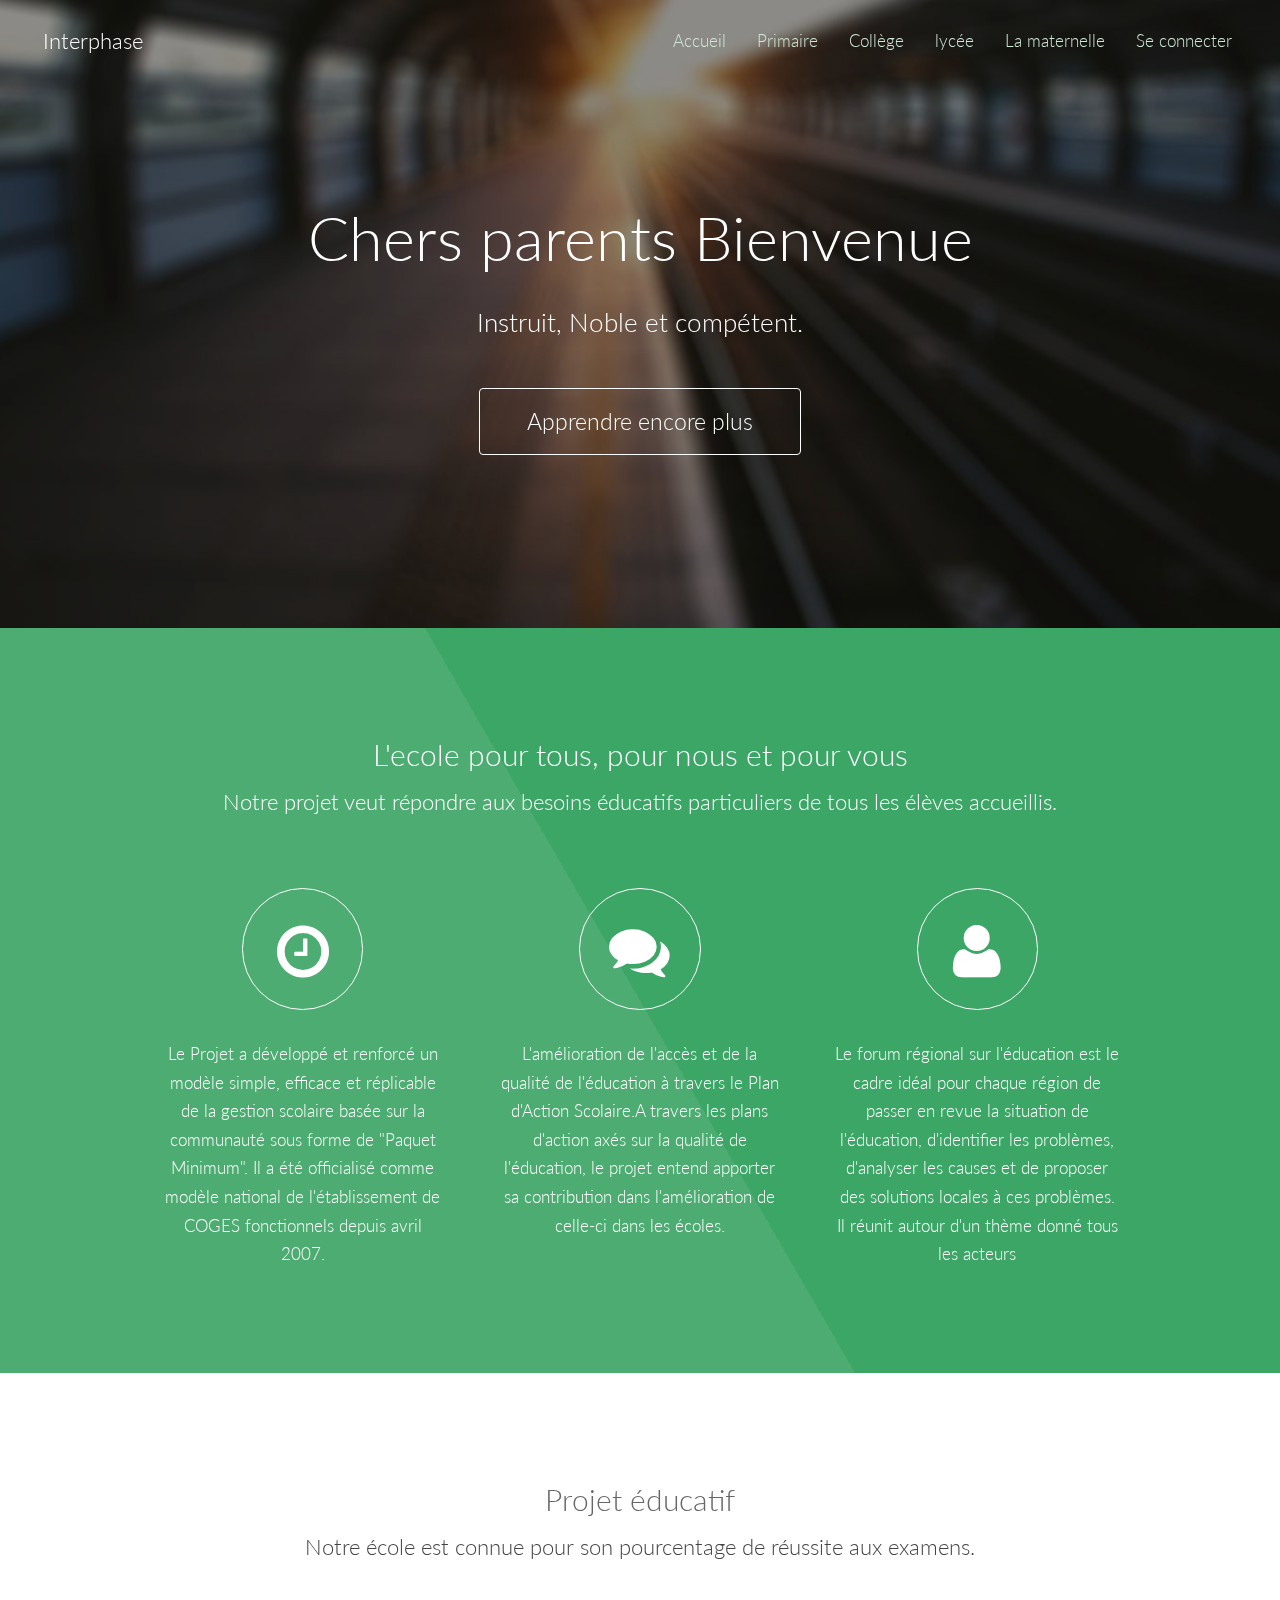
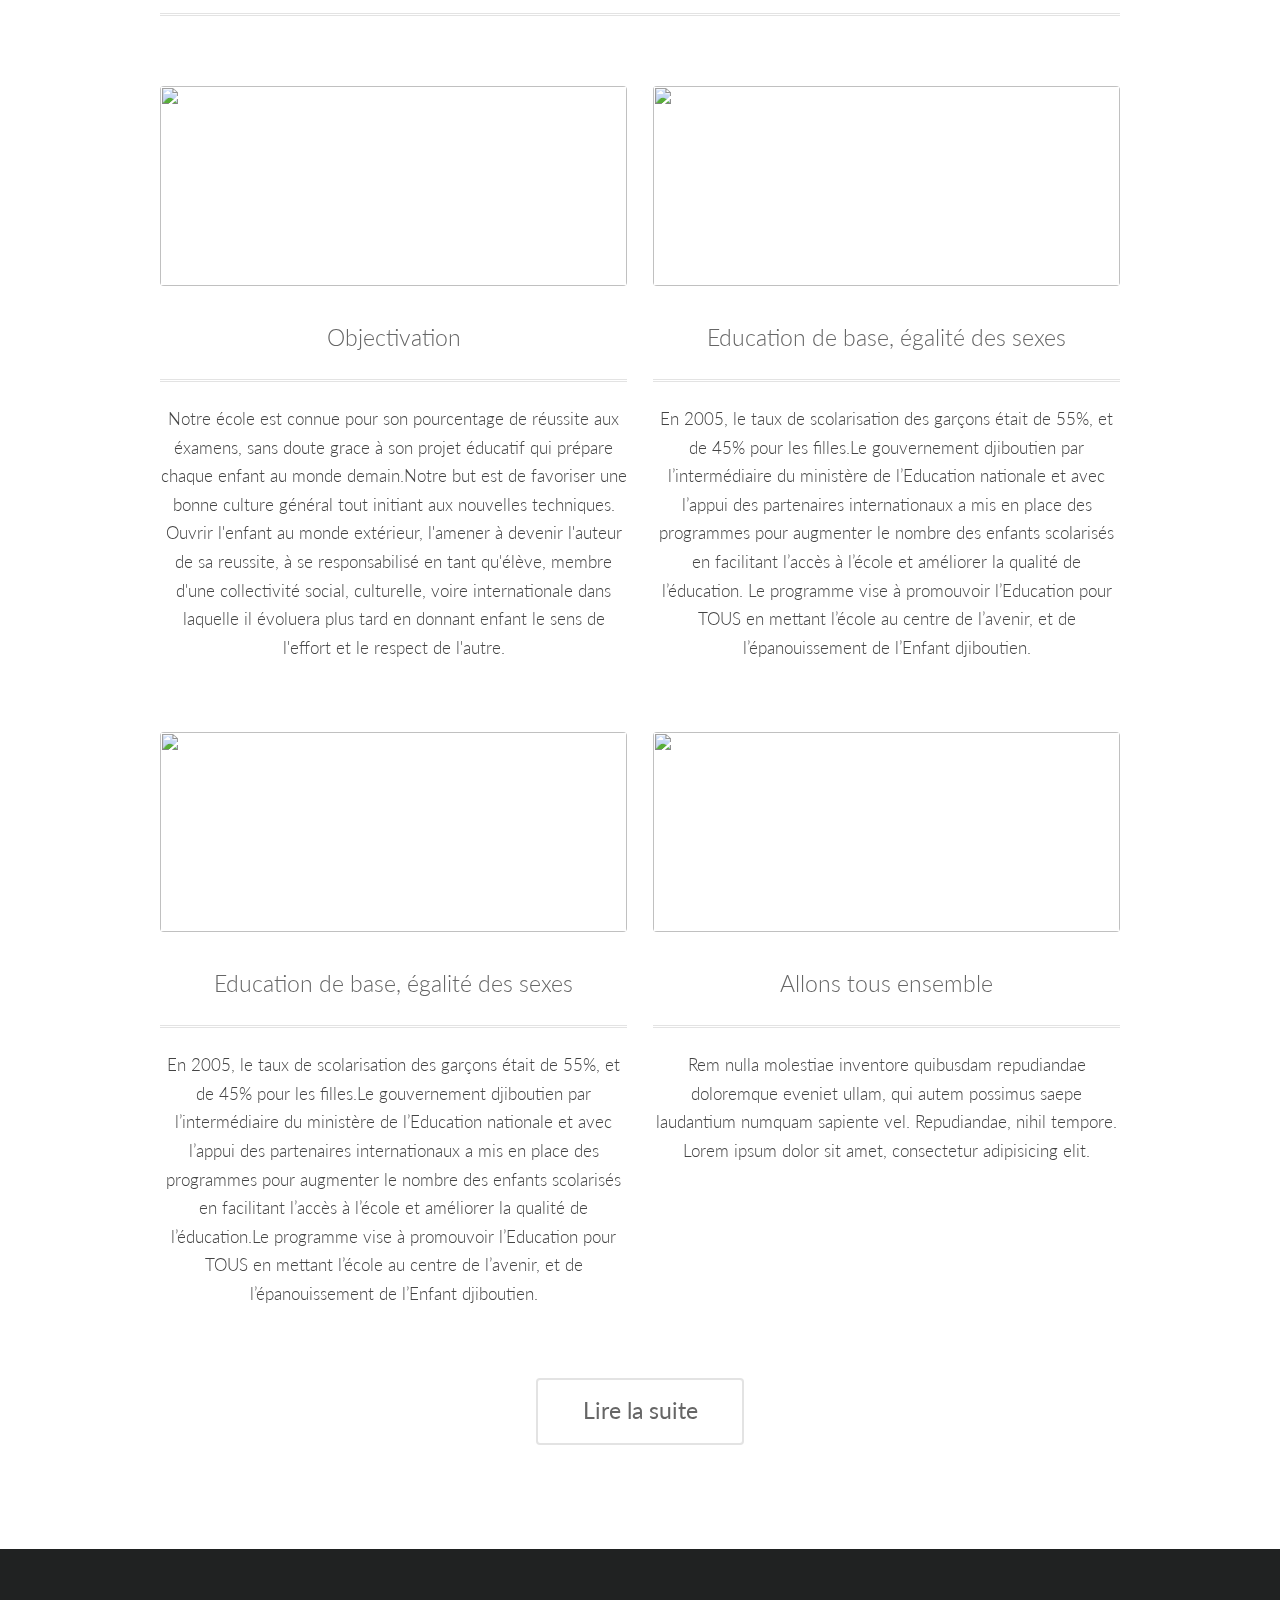
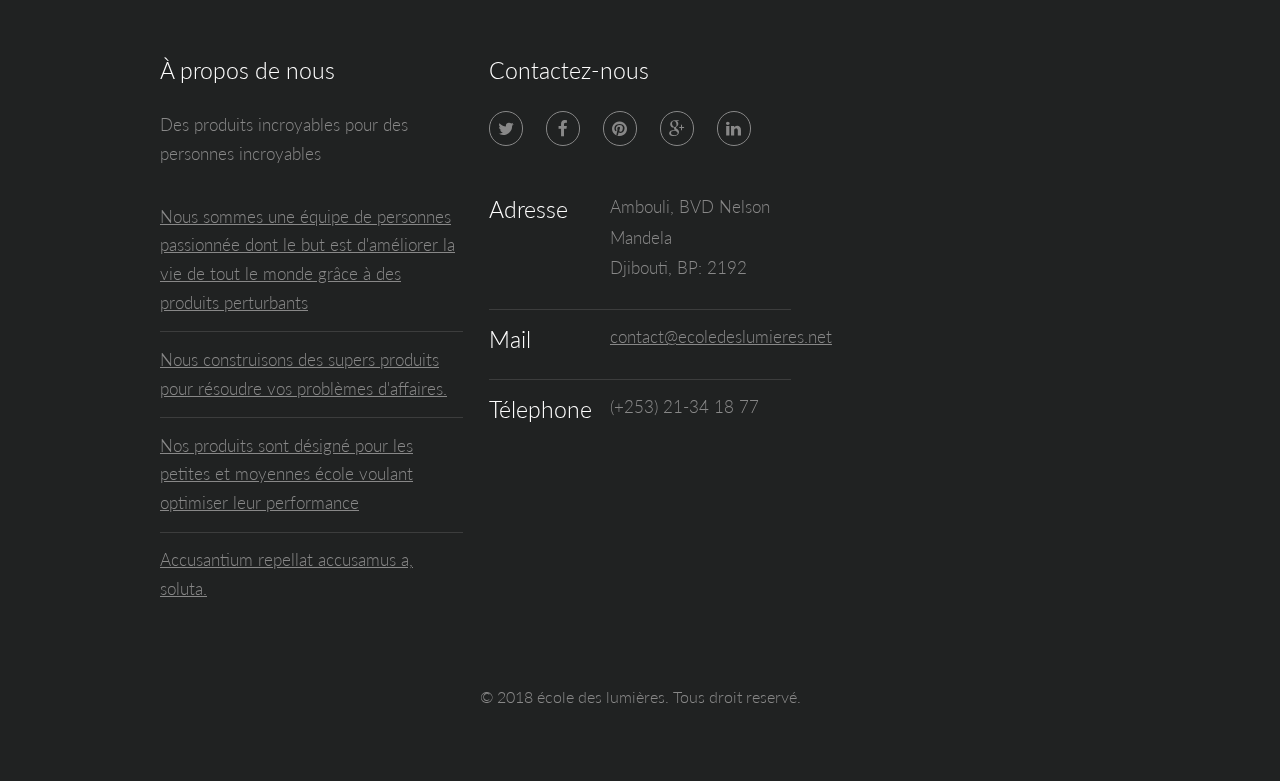
==== index.html @ 5992796f "initial commit" ====
<!DOCTYPE html>
<!--
	Interphase by TEMPLATED
	templated.co @templatedco
	Released for free under the Creative Commons Attribution 3.0 license (templated.co/license)
-->
<html lang="fr">
	<head>
		<meta charset="UTF-8">
		<title>Ecole pour Tous</title>
		<meta http-equiv="content-type" content="text/html; charset=utf-8" />
		<meta name="description" content="" />
		<meta name="keywords" content="" />
		<!--[if lte IE 8]><script src="css/ie/html5shiv.js"></script><![endif]-->
		<script src="js/jquery.min.js"></script>
		<script src="js/skel.min.js"></script>
		<script src="js/skel-layers.min.js"></script>
		<script src="js/init.js"></script>
		<noscript>
			<link rel="stylesheet" href="css/skel.css" />
			<link rel="stylesheet" href="css/style.css" />
			<link rel="stylesheet" href="css/style-xlarge.css" />
		</noscript>
		<!--[if lte IE 8]><link rel="stylesheet" href="css/ie/v8.css" /><![endif]-->
	</head>
	<body class="landing">
		<!-- Header <img src="" alt="" > -->
		<!-- Header -->
			<header id="header">
				<h1><a href="index.html"> Interphase</a></h1>
				<nav id="nav">
					<ul>
						<li><a href="index.html">Accueil</a></li>
						<li><a href="primaire.html">Primaire</a></li>
						<li><a href="college1.html">Collège</a></li>
						<li><a href="lycee.html">lycée</a></li>
						<li><a href="maternelle.html">La maternelle</a></li>
						<li><a href="https://www.ecoledeslumieres.net/web/login">Se connecter</a></li>
					</ul>
				</nav>
			</header>

		<!-- Banner -->
			<section id="banner">
				<h2>Chers parents Bienvenue </h2>
				<p>Instruit, Noble et compétent.</p>
				<ul class="actions">
					<li>
						<a href="#" class="button big">Apprendre encore plus</a>
					</li>
				</ul>
			</section>

		<!-- One -->
			<section id="one" class="wrapper style1 align-center">
				<div class="container">
					<header>
						<h2>L'ecole pour tous, pour nous et pour vous</h2>
						<p>Notre projet veut répondre aux besoins éducatifs particuliers de tous les élèves accueillis.</p>
					</header>
					<div class="row 200%">
						<section class="4u 12u$(small)">
							<i class="icon big rounded fa-clock-o"></i>
							<p>Le Projet a développé et renforcé un modèle simple, efficace et réplicable de la gestion scolaire basée sur la communauté sous forme de "Paquet Minimum". Il a été officialisé comme modèle national de l'établissement de COGES fonctionnels depuis avril 2007.</p>
						</section>
						<section class="4u 12u$(small)">
							<i class="icon big rounded fa-comments"></i>
							<p>L'amélioration de l'accès et de la qualité de l'éducation à travers le Plan d'Action Scolaire.A travers les plans d'action axés sur la qualité de l'éducation, le projet entend apporter sa contribution dans l'amélioration de celle-ci dans les écoles.</p>
						</section>
						<section class="4u$ 12u$(small)">
							<i class="icon big rounded fa-user"></i>
							<p>Le forum régional sur l'éducation est le cadre idéal pour chaque région de passer en revue la situation de l'éducation, d'identifier les problèmes, d'analyser les causes et de proposer des solutions locales à ces problèmes. Il réunit autour d'un thème donné tous les acteurs </p>
						</section>
					</div>
				</div>
			</section>

		<!-- Two -->
			<section id="two" class="wrapper style2 align-center">
				<div class="container">
					<header>
						<h2>Projet éducatif</h2>
						<p>Notre école est connue pour son pourcentage de réussite aux examens.</p>
					</header>
					<div class="row">
						<section class="feature 6u 12u$(small)">
							<img class="image fit" src="https://openclipart.org/download/280828/Three-Children-Holding-Up-Arms.svg/" alt="" width="576" height="200" />
							<h3 class="title">Objectivation</h3>
							<p>Notre école est connue pour son pourcentage de réussite aux éxamens, sans doute grace à son projet éducatif qui prépare chaque enfant au monde demain.Notre but est de favoriser une bonne culture général tout initiant aux nouvelles techniques. Ouvrir l'enfant au monde extérieur, l'amener à devenir l'auteur de sa reussite, à se responsabilisé en tant qu'élève, membre d'une collectivité social, culturelle, voire internationale dans laquelle il évoluera plus tard en donnant enfant le sens de l'effort et le respect de l'autre. </p>
						</section>
						<section class="feature 6u$ 12u$(small)">
							<img class="image fit" src="https://img.aws.la-croix.com/2017/07/11/1200862026/ecole-Djibouti_1_729_547.jpg" alt="" width="576" height="200" />
							<h3 class="title">Education de base, égalité des sexes</h3>
							<p>En 2005, le taux de scolarisation des garçons était de 55%, et de 45% pour les filles.Le gouvernement djiboutien par l’intermédiaire du ministère de l’Education nationale et avec l’appui des partenaires internationaux a mis en place des programmes pour augmenter le nombre des enfants scolarisés en facilitant l’accès à l’école et améliorer la qualité de l’éducation. Le programme vise à promouvoir l’Education pour TOUS en mettant l’école au centre de l’avenir, et de l’épanouissement de l’Enfant djiboutien.</p>
						</section>
						<section class="feature 6u 12u$(small)">
							<img class="image fit" src="https://human-village.org/IMG/jpg/34-uniformes.jpg" alt="" width="576" height="200"/>
							<h3 class="title">Education de base, égalité des sexes</h3>
							<p>En 2005, le taux de scolarisation des garçons était de 55%, et de 45% pour les filles.Le gouvernement djiboutien par l’intermédiaire du ministère de l’Education nationale et avec l’appui des partenaires internationaux a mis en place des programmes pour augmenter le nombre des enfants scolarisés en facilitant l’accès à l’école et améliorer la qualité de l’éducation.Le programme vise à promouvoir l’Education pour TOUS en mettant l’école au centre de l’avenir, et de l’épanouissement de l’Enfant djiboutien.</p>
						</section>
						<section class="feature 6u$ 12u$(small)">
							<img class="image fit" src="https://openclipart.org/download/192642/Children-holding-hands.svg" alt=""width="576" height="200" />
							<h3 class="title">Allons tous ensemble</h3>
							<p>Rem nulla molestiae inventore quibusdam repudiandae doloremque eveniet ullam, qui autem possimus saepe laudantium numquam sapiente vel. Repudiandae, nihil tempore. Lorem ipsum dolor sit amet, consectetur adipisicing elit.</p>
							
						</section>
					</div>
					<footer>
						<ul class="actions">
							<li>
								<a href="#" class="button alt big">Lire la suite</a>
							</li>
						</ul>
					</footer>
				</div>
			</section>

		<!-- Footer -->
			<footer id="footer">
				<div class="container">
					<div class="row">
						<section class="4u 6u(medium) 12u$(small)">
							<h3>À propos de nous</h3>
							<p>Des produits incroyables pour des personnes incroyables</p>
							<ul class="alt">
								<li><a href="#">Nous sommes une équipe de personnes passionnée dont le but est d'améliorer la vie de tout le monde grâce à des produits perturbants</a></li>
								<li><a href="#"> Nous construisons des supers produits pour résoudre vos problèmes d'affaires.</a></li>
								<li><a href="#">Nos produits sont désigné pour les petites et moyennes école voulant optimiser leur performance</a></li>
								<li><a href="#">Accusantium repellat accusamus a, soluta.</a></li>
							</ul>
						</section>
						
						<section class="4u$ 12u$(medium) 12u$(small)">
							<h3>Contactez-nous</h3>
							<ul class="icons">
								<li><a href="https://www.facebook.com/Ecole.Privee.des.Lumieres/?ref=br_rs" class="icon rounded fa-twitter"><span class="label">Twitter</span></a></li>
								<li><a href="https://www.facebook.com/Ecole.Privee.des.Lumieres/?ref=br_rs" class="icon rounded fa-facebook"><span class="label">Facebook</span></a></li>
								<li><a href="https://www.facebook.com/Ecole.Privee.des.Lumieres/?ref=br_rs" class="icon rounded fa-pinterest"><span class="label">Pinterest</span></a></li>
								<li><a href="https://www.facebook.com/Ecole.Privee.des.Lumieres/?ref=br_rs" class="icon rounded fa-google-plus"><span class="label">Google+</span></a></li>
								<li><a href="https://www.facebook.com/Ecole.Privee.des.Lumieres/?ref=br_rs" class="icon rounded fa-linkedin"><span class="label">LinkedIn</span></a></li>
							</ul>
							<ul class="tabular">
								<li>
									<h3>Adresse</h3>
									Ambouli, BVD Nelson Mandela <br>
									Djibouti, BP: 2192
								</li>
								<li>
									<h3>Mail</h3>
									<a href="#">contact@ecoledeslumieres.net</a>
								</li>
								<li>
									<h3>Télephone</h3>
									(+253) 21-34 18 77								</li>
							</ul>
						</section>
					</div>
					<ul class="copyright">
						<li>&copy; 2018 école des lumières. Tous droit reservé.</li>
					</ul>
				</div>
			</footer>

	</body>
</html>
---- css/skel.css ----
/* Resets (http://meyerweb.com/eric/tools/css/reset/ | v2.0 | 20110126 | License: none (public domain)) */

	html,body,div,span,applet,object,iframe,h1,h2,h3,h4,h5,h6,p,blockquote,pre,a,abbr,acronym,address,big,cite,code,del,dfn,em,img,ins,kbd,q,s,samp,small,strike,strong,sub,sup,tt,var,b,u,i,center,dl,dt,dd,ol,ul,li,fieldset,form,label,legend,table,caption,tbody,tfoot,thead,tr,th,td,article,aside,canvas,details,embed,figure,figcaption,footer,header,hgroup,menu,nav,output,ruby,section,summary,time,mark,audio,video{margin:0;padding:0;border:0;font-size:100%;font:inherit;vertical-align:baseline;}article,aside,details,figcaption,figure,footer,header,hgroup,menu,nav,section{display:block;}body{line-height:1;}ol,ul{list-style:none;}blockquote,q{quotes:none;}blockquote:before,blockquote:after,q:before,q:after{content:'';content:none;}table{border-collapse:collapse;border-spacing:0;}body{-webkit-text-size-adjust:none}

/* Box Model */

	*, *:before, *:after {
		-moz-box-sizing: border-box;
		-webkit-box-sizing: border-box;
		box-sizing: border-box;
	}

/* Container */

	body {
		/* min-width: (containers) */
		min-width: 1200px;
	}

	.container {
		margin-left: auto;
		margin-right: auto;

		/* width: (containers) */
		width: 1200px;
	}

	/* Modifiers */

		/* 125% */
			.container.\31 25\25 {
				width: 100%;

				/* max-width: (containers * 1.25) */
				max-width: 1500px;

				/* min-width: (containers) */
				min-width: 1200px;
			}

		/* 75% */
			.container.\37 5\25 {

				/* width: (containers * 0.75) */
				width: 900px;

			}

		/* 50% */
			.container.\35 0\25 {

				/* width: (containers * 0.50) */
				width: 600px;

			}

		/* 25% */
			.container.\32 5\25 {

				/* width: (containers * 0.25) */
				width: 300px;

			}

/* Grid */

	.row {
		border-bottom: solid 1px transparent;
	}

	.row > * {
		float: left;
	}

	.row:after, .row:before {
		content: '';
		display: block;
		clear: both;
		height: 0;
	}

	.row.uniform > * > :first-child {
		margin-top: 0;
	}

	.row.uniform > * > :last-child {
		margin-bottom: 0;
	}

	/* Gutters */

		/* Normal */

			.row > * {
				/* padding: (gutters.horizontal) 0 0 (gutters.vertical) */
				padding: 0 0 0 2em;
			}

			.row {
				/* margin: -(gutters.horizontal) 0 0 -(gutters.vertical) */
				margin: 0 0 0 -2em;
			}

			.row.uniform > * {
				/* padding: (gutters.vertical) 0 0 (gutters.vertical) */
				padding: 2em 0 0 2em;
			}

			.row.uniform {
				/* margin: -(gutters.vertical) 0 0 -(gutters.vertical) */
				margin: -2em 0 0 -2em;
			}

		/* 200% */

			.row.\32 00\25 > * {
				/* padding: (gutters.horizontal) 0 0 (gutters.vertical) */
				padding: 0 0 0 4em;
			}

			.row.\32 00\25 {
				/* margin: -(gutters.horizontal) 0 0 -(gutters.vertical) */
				margin: 0 0 0 -4em;
			}

			.row.uniform.\32 00\25 > * {
				/* padding: (gutters.vertical) 0 0 (gutters.vertical) */
				padding: 4em 0 0 4em;
			}

			.row.uniform.\32 00\25 {
				/* margin: -(gutters.vertical) 0 0 -(gutters.vertical) */
				margin: -4em 0 0 -4em;
			}

		/* 150% */

			.row.\31 50\25 > * {
				/* padding: (gutters.horizontal) 0 0 (gutters.vertical) */
				padding: 0 0 0 1.5em;
			}

			.row.\31 50\25 {
				/* margin: -(gutters.horizontal) 0 0 -(gutters.vertical) */
				margin: 0 0 0 -1.5em;
			}

			.row.uniform.\31 50\25 > * {
				/* padding: (gutters.vertical) 0 0 (gutters.vertical) */
				padding: 1.5em 0 0 1.5em;
			}

			.row.uniform.\31 50\25 {
				/* margin: -(gutters.vertical) 0 0 -(gutters.vertical) */
				margin: -1.5em 0 0 -1.5em;
			}

		/* 50% */

			.row.\35 0\25 > * {
				/* padding: (gutters.horizontal) 0 0 (gutters.vertical) */
				padding: 0 0 0 1em;
			}

			.row.\35 0\25 {
				/* margin: -(gutters.horizontal) 0 0 -(gutters.vertical) */
				margin: 0 0 0 -1em;
			}

			.row.uniform.\35 0\25 > * {
				/* padding: (gutters.vertical) 0 0 (gutters.vertical) */
				padding: 1em 0 0 1em;
			}

			.row.uniform.\35 0\25 {
				/* margin: -(gutters.vertical) 0 0 -(gutters.vertical) */
				margin: -1em 0 0 -1em;
			}

		/* 25% */

			.row.\32 5\25 > * {
				/* padding: (gutters.horizontal) 0 0 (gutters.vertical) */
				padding: 0 0 0 0.5em;
			}

			.row.\32 5\25 {
				/* margin: -(gutters.horizontal) 0 0 -(gutters.vertical) */
				margin: 0 0 0 -0.5em;
			}

			.row.uniform.\32 5\25 > * {
				/* padding: (gutters.vertical) 0 0 (gutters.vertical) */
				padding: 0.5em 0 0 0.5em;
			}

			.row.uniform.\32 5\25 {
				/* margin: -(gutters.vertical) 0 0 -(gutters.vertical) */
				margin: -0.5em 0 0 -0.5em;
			}

		/* 0% */

			.row.\30 \25 > * {
				/* padding: (gutters.horizontal) 0 0 (gutters.vertical) */
				padding: 0;
			}

			.row.\30 \25 {
				/* margin: -(gutters.horizontal) 0 0 -(gutters.vertical) */
				margin: 0;
			}

	/* Cells */

		.\31 2u, .\31 2u\24, .\31 2u\28 1\29, .\31 2u\24\28 1\29 { width: 100%; clear: none; }
		.\31 1u, .\31 1u\24, .\31 1u\28 1\29, .\31 1u\24\28 1\29 { width: 91.6666666667%; clear: none; }
		.\31 0u, .\31 0u\24, .\31 0u\28 1\29, .\31 0u\24\28 1\29 { width: 83.3333333333%; clear: none; }
		.\39 u, .\39 u\24, .\39 u\28 1\29, .\39 u\24\28 1\29 { width: 75%; clear: none; }
		.\38 u, .\38 u\24, .\38 u\28 1\29, .\38 u\24\28 1\29 { width: 66.6666666667%; clear: none; }
		.\37 u, .\37 u\24, .\37 u\28 1\29, .\37 u\24\28 1\29 { width: 58.3333333333%; clear: none; }
		.\36 u, .\36 u\24, .\36 u\28 1\29, .\36 u\24\28 1\29 { width: 50%; clear: none; }
		.\35 u, .\35 u\24, .\35 u\28 1\29, .\35 u\24\28 1\29 { width: 41.6666666667%; clear: none; }
		.\34 u, .\34 u\24, .\34 u\28 1\29, .\34 u\24\28 1\29 { width: 33.3333333333%; clear: none; }
		.\33 u, .\33 u\24, .\33 u\28 1\29, .\33 u\24\28 1\29 { width: 25%; clear: none; }
		.\32 u, .\32 u\24, .\32 u\28 1\29, .\32 u\24\28 1\29 { width: 16.6666666667%; clear: none; }
		.\31 u, .\31 u\24, .\31 u\28 1\29, .\31 u\24\28 1\29 { width: 8.3333333333%; clear: none; }

		.\31 2u\24 + *, .\31 2u\24\28 1\29 + *,
		.\31 1u\24 + *, .\31 1u\24\28 1\29 + *,
		.\31 0u\24 + *, .\31 0u\24\28 1\29 + *,
		.\39 u\24 + *, .\39 u\24\28 1\29 + *,
		.\38 u\24 + *, .\38 u\24\28 1\29 + *,
		.\37 u\24 + *, .\37 u\24\28 1\29 + *,
		.\36 u\24 + *, .\36 u\24\28 1\29 + *,
		.\35 u\24 + *, .\35 u\24\28 1\29 + *,
		.\34 u\24 + *, .\34 u\24\28 1\29 + *,
		.\33 u\24 + *, .\33 u\24\28 1\29 + *,
		.\32 u\24 + *, .\32 u\24\28 1\29 + *,
		.\31 u\24  + *,  .\31 u\24\28 1\29 + * {
			clear: left;
		}

		.\-11u { margin-left: 91.6666666667% }
		.\-10u { margin-left: 83.3333333333% }
		.\-9u { margin-left: 75% }
		.\-8u { margin-left: 66.6666666667% }
		.\-7u { margin-left: 58.3333333333% }
		.\-6u { margin-left: 50% }
		.\-5u { margin-left: 41.6666666667% }
		.\-4u { margin-left: 33.3333333333% }
		.\-3u { margin-left: 25% }
		.\-2u { margin-left: 16.6666666667% }
		.\-1u { margin-left: 8.3333333333% }
---- css/style.css ----
@charset "UTF-8";
@import url(font-awesome.min.css);
@import url("http://fonts.googleapis.com/css?family=Lato:300,400");

/*
	Interphase by TEMPLATED
	templated.co @templatedco
	Released for free under the Creative Commons Attribution 3.0 license (templated.co/license)
*/

/* Basic */

	body {
		background: #fff;
	}

	body, input, select, textarea {
		color: #444;
		font-family: "Lato", Helvetica, sans-serif;
		font-size: 15pt;
		font-weight: 300;
		line-height: 1.65em;
	}

	a {
		color: #4dac71;
		text-decoration: underline;
	}

		a:hover {
			text-decoration: none;
		}

	strong, b {
		color: #666;
		font-weight: 400;
	}

	em, i {
		font-style: italic;
	}

	p {
		margin: 0 0 2em 0;
	}

	h1, h2, h3, h4, h5, h6 {
		color: #666;
		font-weight: 300;
		line-height: 1em;
		margin: 0 0 1em 0;
	}

		h1 a, h2 a, h3 a, h4 a, h5 a, h6 a {
			color: inherit;
			text-decoration: none;
		}

	h2 {
		font-size: 1.75em;
		line-height: 1.5em;
	}

	h3 {
		font-size: 1.35em;
		line-height: 1.5em;
	}

	h4 {
		font-size: 1.1em;
		line-height: 1.5em;
	}

	h5 {
		font-size: 0.9em;
		line-height: 1.5em;
	}

	h6 {
		font-size: 0.7em;
		line-height: 1.5em;
	}

	sub {
		font-size: 0.8em;
		position: relative;
		top: 0.5em;
	}

	sup {
		font-size: 0.8em;
		position: relative;
		top: -0.5em;
	}

	hr {
		border: 0;
		border-bottom: medium 1px rgba(144, 144, 144, 0.25);
		margin: 2em 0;
	}

		hr.major {
			margin: 3em 0;
		}

	blockquote {
		border-left: solid 4px rgba(144, 144, 144, 0.25);
		font-style: italic;
		margin: 0 0 2em 0;
		padding: 0.5em 0 0.5em 2em;
	}

	code {
		background: rgba(144, 144, 144, 0.075);
		border-radius: 4px;
		border: solid 1px rgba(144, 144, 144, 0.25);
		font-family: "Courier New", monospace;
		font-size: 0.9em;
		margin: 0 0.25em;
		padding: 0.25em 0.65em;
	}

	pre {
		-webkit-overflow-scrolling: touch;
		font-family: "Courier New", monospace;
		font-size: 0.9em;
		margin: 0 0 2em 0;
	}

		pre code {
			display: block;
			line-height: 1.75em;
			padding: 1em 1.5em;
			overflow-x: auto;
		}

	.align-left {
		text-align: left;
	}

	.align-center {
		text-align: center;
	}

	.align-right {
		text-align: right;
	}

/* Section/Article */

	section.special, article.special {
		text-align: center;
	}

	header p {
		position: relative;
		margin: 0 0 1.5em 0;
	}

	header h2 + p {
		font-size: 1.25em;
		margin-top: -1em;
		line-height: 1.5em;
	}

	header h3 + p {
		font-size: 1.1em;
		margin-top: -0.8em;
		line-height: 1.5em;
	}

	header h4 + p,
	header h5 + p,
	header h6 + p {
		font-size: 0.9em;
		margin-top: -0.6em;
		line-height: 1.5em;
	}

	header.major {
		text-align: center;
		margin-bottom: 3em;
	}

		header.major h2 {
			font-size: 3em;
		}

		header.major p {
			border-top: medium double rgba(144, 144, 144, 0.25);
			display: inline-block;
			padding: 2em 2em 0 2em;
		}

/* Form */

	form {
		margin: 0 0 2em 0;
	}

	label {
		color: #666;
		display: block;
		font-size: 0.9em;
		font-weight: 400;
		margin: 0 0 1em 0;
	}

	input[type="text"],
	input[type="password"],
	input[type="email"],
	select,
	textarea {
		-moz-appearance: none;
		-webkit-appearance: none;
		-o-appearance: none;
		-ms-appearance: none;
		appearance: none;
		background: rgba(144, 144, 144, 0.075);
		border-radius: 4px;
		border: none;
		border: solid 1px rgba(144, 144, 144, 0.25);
		color: inherit;
		display: block;
		outline: 0;
		padding: 0 1em;
		text-decoration: none;
		width: 100%;
	}

		input[type="text"]:invalid,
		input[type="password"]:invalid,
		input[type="email"]:invalid,
		select:invalid,
		textarea:invalid {
			box-shadow: none;
		}

		input[type="text"]:focus,
		input[type="password"]:focus,
		input[type="email"]:focus,
		select:focus,
		textarea:focus {
			border-color: #4dac71;
			box-shadow: 0 0 0 1px #4dac71;
		}

	.select-wrapper {
		text-decoration: none;
		display: block;
		position: relative;
	}

		.select-wrapper:before {
			content: "";
			-moz-osx-font-smoothing: grayscale;
			-webkit-font-smoothing: antialiased;
			font-family: FontAwesome;
			font-style: normal;
			font-weight: normal;
			text-transform: none !important;
		}

		.select-wrapper:before {
			color: rgba(144, 144, 144, 0.25);
			display: block;
			height: 2.75em;
			line-height: 2.75em;
			pointer-events: none;
			position: absolute;
			right: 0;
			text-align: center;
			top: 0;
			width: 2.75em;
		}

		.select-wrapper select::-ms-expand {
			display: none;
		}

	input[type="text"],
	input[type="password"],
	input[type="email"],
	select {
		height: 2.75em;
	}

	textarea {
		padding: 0.75em 1em;
	}

	input[type="checkbox"],
	input[type="radio"] {
		-moz-appearance: none;
		-webkit-appearance: none;
		-o-appearance: none;
		-ms-appearance: none;
		appearance: none;
		display: block;
		float: left;
		margin-right: -2em;
		opacity: 0;
		width: 1em;
		z-index: -1;
	}

		input[type="checkbox"] + label,
		input[type="radio"] + label {
			text-decoration: none;
			color: #444;
			cursor: pointer;
			display: inline-block;
			font-size: 1em;
			font-weight: 300;
			padding-left: 2.4em;
			padding-right: 0.75em;
			position: relative;
		}

			input[type="checkbox"] + label:before,
			input[type="radio"] + label:before {
				-moz-osx-font-smoothing: grayscale;
				-webkit-font-smoothing: antialiased;
				font-family: FontAwesome;
				font-style: normal;
				font-weight: normal;
				text-transform: none !important;
			}

			input[type="checkbox"] + label:before,
			input[type="radio"] + label:before {
				background: rgba(144, 144, 144, 0.075);
				border-radius: 4px;
				border: solid 1px rgba(144, 144, 144, 0.25);
				content: '';
				display: inline-block;
				height: 1.65em;
				left: 0;
				line-height: 1.58125em;
				position: absolute;
				text-align: center;
				top: 0;
				width: 1.65em;
			}

		input[type="checkbox"]:checked + label:before,
		input[type="radio"]:checked + label:before {
			background: #3ba666;
			border-color: #3ba666;
			color: #ffffff;
			content: '\f00c';
		}

		input[type="checkbox"]:focus + label:before,
		input[type="radio"]:focus + label:before {
			border-color: #4dac71;
			box-shadow: 0 0 0 1px #4dac71;
		}

	input[type="checkbox"] + label:before {
		border-radius: 4px;
	}

	input[type="radio"] + label:before {
		border-radius: 100%;
	}

	::-webkit-input-placeholder {
		color: #888 !important;
		opacity: 1.0;
	}

	:-moz-placeholder {
		color: #888 !important;
		opacity: 1.0;
	}

	::-moz-placeholder {
		color: #888 !important;
		opacity: 1.0;
	}

	:-ms-input-placeholder {
		color: #888 !important;
		opacity: 1.0;
	}

	.formerize-placeholder {
		color: #888 !important;
		opacity: 1.0;
	}

/* Box */

	.box {
		border-radius: 4px;
		border: solid 1px rgba(144, 144, 144, 0.25);
		margin-bottom: 2em;
		padding: 1.5em;
	}

		.box > :last-child,
		.box > :last-child > :last-child,
		.box > :last-child > :last-child > :last-child {
			margin-bottom: 0;
		}

		.box.alt {
			border: 0;
			border-radius: 0;
			padding: 0;
		}

/* Icon */

	.icon {
		text-decoration: none;
		border-bottom: none;
		position: relative;
	}

		.icon:before {
			-moz-osx-font-smoothing: grayscale;
			-webkit-font-smoothing: antialiased;
			font-family: FontAwesome;
			font-style: normal;
			font-weight: normal;
			text-transform: none !important;
		}

		.icon > .label {
			display: none;
		}

		.icon.rounded {
			border-radius: 100%;
			border: 1px solid #4dac71;
			display: inline-block;
			height: 2em;
			line-height: 2em;
			text-align: center;
			width: 2em;
		}

			.icon.rounded.big {
				font-size: 3.5em;
			}

/* Image */

	.image {
		border-radius: 4px;
		border: 0;
		display: inline-block;
		position: relative;
	}

		.image img {
			border-radius: 4px;
			display: block;
		}

		.image.left {
			float: left;
			padding: 0 1.5em 1em 0;
			top: 0.25em;
		}

		.image.right {
			float: right;
			padding: 0 0 1em 1.5em;
			top: 0.25em;
		}

		.image.left, .image.right {
			max-width: 40%;
		}

			.image.left img, .image.right img {
				width: 100%;
			}

		.image.fit {
			display: block;
			margin: 0 0 2em 0;
			width: 100%;
		}

			.image.fit img {
				width: 100%;
			}

/* List */

	ol {
		list-style: decimal;
		margin: 0 0 2em 0;
		padding-left: 1.25em;
	}

		ol li {
			padding-left: 0.25em;
		}

	ul {
		list-style: disc;
		margin: 0 0 2em 0;
		padding-left: 1em;
	}

		ul li {
			padding-left: 0.5em;
		}

		ul.alt {
			list-style: none;
			padding-left: 0;
		}

			ul.alt li {
				border-top: solid 1px rgba(144, 144, 144, 0.25);
				padding: 0.8em 0;
			}

				ul.alt li:first-child {
					border-top: 0;
					padding-top: 0;
				}

		ul.icons {
			cursor: default;
			list-style: none;
			padding-left: 0;
		}

			ul.icons li {
				display: inline-block;
				padding: 0 1em 0 0;
			}

				ul.icons li:last-child {
					padding-right: 0;
				}

		ul.actions {
			cursor: default;
			list-style: none;
			padding-left: 0;
		}

			ul.actions li {
				display: inline-block;
				padding: 0 1em 0 0;
				vertical-align: middle;
			}

				ul.actions li:last-child {
					padding-right: 0;
				}

			ul.actions.small li {
				padding: 0 0.5em 0 0;
			}

			ul.actions.vertical li {
				display: block;
				padding: 1em 0 0 0;
			}

				ul.actions.vertical li:first-child {
					padding-top: 0;
				}

				ul.actions.vertical li > * {
					margin-bottom: 0;
				}

			ul.actions.vertical.small li {
				padding: 0.5em 0 0 0;
			}

				ul.actions.vertical.small li:first-child {
					padding-top: 0;
				}

			ul.actions.fit {
				display: table;
				margin-left: -1em;
				padding: 0;
				table-layout: fixed;
				width: calc(100% + 1em);
			}

				ul.actions.fit li {
					display: table-cell;
					padding: 0 0 0 1em;
				}

					ul.actions.fit li > * {
						margin-bottom: 0;
					}

				ul.actions.fit.small {
					margin-left: -0.5em;
					width: calc(100% + 0.5em);
				}

					ul.actions.fit.small li {
						padding: 0 0 0 0.5em;
					}

		ul.tabular {
			list-style: outside none none;
			padding: 0px;
		}

			ul.tabular li {
				border-top: solid 1px rgba(144, 144, 144, 0.25);
				line-height: 1.75em;
				margin: 1.5em 0px 0px;
				padding-left: 7em;
				padding-top: 12px;
				position: relative;
			}

				ul.tabular li:first-child {
					border-top: 0;
					margin-top: 0;
				}

				ul.tabular li h3 {
					left: 0px;
					position: absolute;
					text-align: center;
					top: 12px;
					vertical-align: top;
					width: 1em;
				}

	dl {
		margin: 0 0 2em 0;
	}

/* Table */

	.table-wrapper {
		-webkit-overflow-scrolling: touch;
		overflow-x: auto;
	}

	table {
		margin: 0 0 2em 0;
		width: 100%;
	}

		table tbody tr {
			border: solid 1px rgba(144, 144, 144, 0.25);
			border-left: 0;
			border-right: 0;
		}

			table tbody tr:nth-child(2n + 1) {
				background-color: rgba(144, 144, 144, 0.075);
			}

		table td {
			padding: 0.75em 0.75em;
		}

		table th {
			color: #666;
			font-size: 0.9em;
			font-weight: 400;
			padding: 0 0.75em 0.75em 0.75em;
			text-align: left;
		}

		table thead {
			border-bottom: solid 2px rgba(144, 144, 144, 0.25);
		}

		table tfoot {
			border-top: solid 2px rgba(144, 144, 144, 0.25);
		}

		table.alt {
			border-collapse: separate;
		}

			table.alt tbody tr td {
				border: solid 1px rgba(144, 144, 144, 0.25);
				border-left-width: 0;
				border-top-width: 0;
			}

				table.alt tbody tr td:first-child {
					border-left-width: 1px;
				}

			table.alt tbody tr:first-child td {
				border-top-width: 1px;
			}

			table.alt thead {
				border-bottom: 0;
			}

			table.alt tfoot {
				border-top: 0;
			}

/* Button */

	input[type="submit"],
	input[type="reset"],
	input[type="button"],
	.button {
		-moz-appearance: none;
		-webkit-appearance: none;
		-o-appearance: none;
		-ms-appearance: none;
		appearance: none;
		-moz-transition: background-color 0.2s ease-in-out, color 0.2s ease-in-out;
		-webkit-transition: background-color 0.2s ease-in-out, color 0.2s ease-in-out;
		-o-transition: background-color 0.2s ease-in-out, color 0.2s ease-in-out;
		-ms-transition: background-color 0.2s ease-in-out, color 0.2s ease-in-out;
		transition: background-color 0.2s ease-in-out, color 0.2s ease-in-out;
		background-color: #3ba666;
		border-radius: 4px;
		border: 0;
		color: #ffffff !important;
		cursor: pointer;
		display: inline-block;
		font-weight: 400;
		height: 2.85em;
		line-height: 2.8em;
		padding: 0 2em;
		text-align: center;
		text-decoration: none;
		white-space: nowrap;
	}

		input[type="submit"]:hover,
		input[type="reset"]:hover,
		input[type="button"]:hover,
		.button:hover {
			background-color: #42b972;
		}

		input[type="submit"]:active,
		input[type="reset"]:active,
		input[type="button"]:active,
		.button:active {
			background-color: #34935a;
		}

		input[type="submit"].icon,
		input[type="reset"].icon,
		input[type="button"].icon,
		.button.icon {
			padding-left: 1.35em;
		}

			input[type="submit"].icon:before,
			input[type="reset"].icon:before,
			input[type="button"].icon:before,
			.button.icon:before {
				margin-right: 0.5em;
			}

		input[type="submit"].fit,
		input[type="reset"].fit,
		input[type="button"].fit,
		.button.fit {
			display: block;
			margin: 0 0 1em 0;
			width: 100%;
		}

		input[type="submit"].small,
		input[type="reset"].small,
		input[type="button"].small,
		.button.small {
			font-size: 0.8em;
		}

		input[type="submit"].big,
		input[type="reset"].big,
		input[type="button"].big,
		.button.big {
			font-size: 1.35em;
		}

		input[type="submit"].alt,
		input[type="reset"].alt,
		input[type="button"].alt,
		.button.alt {
			background-color: transparent;
			box-shadow: inset 0 0 0 2px rgba(144, 144, 144, 0.25);
			color: #666 !important;
		}

			input[type="submit"].alt:hover,
			input[type="reset"].alt:hover,
			input[type="button"].alt:hover,
			.button.alt:hover {
				background-color: rgba(144, 144, 144, 0.075);
			}

			input[type="submit"].alt:active,
			input[type="reset"].alt:active,
			input[type="button"].alt:active,
			.button.alt:active {
				background-color: rgba(144, 144, 144, 0.2);
			}

			input[type="submit"].alt.icon:before,
			input[type="reset"].alt.icon:before,
			input[type="button"].alt.icon:before,
			.button.alt.icon:before {
				color: #888;
			}

		input[type="submit"].special,
		input[type="reset"].special,
		input[type="button"].special,
		.button.special {
			background-color: #4dac71;
			color: #ffffff !important;
		}

			input[type="submit"].special:hover,
			input[type="reset"].special:hover,
			input[type="button"].special:hover,
			.button.special:hover {
				background-color: #5cb67e;
			}

			input[type="submit"].special:active,
			input[type="reset"].special:active,
			input[type="button"].special:active,
			.button.special:active {
				background-color: #459a65;
			}

		input[type="submit"].disabled, input[type="submit"]:disabled,
		input[type="reset"].disabled,
		input[type="reset"]:disabled,
		input[type="button"].disabled,
		input[type="button"]:disabled,
		.button.disabled,
		.button:disabled {
			background-color: #444 !important;
			box-shadow: inset 0 -0.15em 0 0 rgba(0, 0, 0, 0.15);
			color: #fff !important;
			cursor: default;
			opacity: 0.25;
		}

/* Header */

	body.landing #header {
		background-color: transparent;
		left: 0;
		position: absolute;
		top: 0;
	}

	#header {
		background-color: #202222;
		color: #ffffff;
		cursor: default;
		height: 4.75em;
		line-height: 4.75em;
		width: 100%;
		z-index: 10000;
	}

		#header h1 {
			color: #ffffff;
			height: inherit;
			left: 2.5em;
			line-height: inherit;
			margin: 0;
			padding: 0;
			position: absolute;
			top: 0;
		}

			#header h1 a {
				font-size: 1.25em;
			}

		#header nav {
			height: inherit;
			line-height: inherit;
			position: absolute;
			right: 2.75em;
			top: 0;
			vertical-align: middle;
		}

			#header nav > ul {
				list-style: none;
				margin: 0;
				padding-left: 0;
			}

				#header nav > ul > li {
					border-radius: 4px;
					display: inline-block;
					margin-left: 1.5em;
					padding-left: 0;
				}

					#header nav > ul > li a {
						-moz-transition: color 0.2s ease-in-out;
						-webkit-transition: color 0.2s ease-in-out;
						-o-transition: color 0.2s ease-in-out;
						-ms-transition: color 0.2s ease-in-out;
						transition: color 0.2s ease-in-out;
						color: #cee8d8;
						display: inline-block;
						text-decoration: none;
					}

						#header nav > ul > li a:hover {
							color: #ffffff;
						}

					#header nav > ul > li:first-child {
						margin-left: 0;
					}

					#header nav > ul > li .button {
						height: 2.25em;
						line-height: 2.25em;
						margin-bottom: 0;
						padding: 0 1em;
						position: relative;
						top: -0.075em;
						vertical-align: middle;
					}

		#header .container {
			position: relative;
		}

			#header .container h1 {
				left: 0;
			}

			#header .container nav {
				right: 0;
			}

/* Banner */

	#banner {
		background: url("images/overlay.png"), url("../images/banner.jpg");
		background-position: center;
		background-repeat: no-repeat;
		background-size: cover;
		color: #ffffff;
		padding: 16em 0em 14em;
		text-align: center;
	}

		#banner h2 {
			color: #ffffff;
			font-size: 3em;
			line-height: 1em;
			margin: 0 0 0.5em 0;
			padding: 0;
		}

		#banner p {
			font-size: 1.5em;
			margin: 1.5em 0 0 0;
		}

		#banner .actions {
			margin: 3em 0 0 0;
		}

		#banner .button {
			background-color: transparent;
			border: 1px solid #ffffff;
			font-weight: 300;
		}

			#banner .button:hover {
				background-color: rgba(255, 255, 255, 0.2);
			}

/* Wrapper */

	.wrapper {
		padding: 6em 0em 4em;
	}

		.wrapper.style1 {
			background-color: #3ba666;
			-moz-background-image: linear-gradient(60deg, #4dac71 50%, #3ba666 50%);
			-webkit-background-image: linear-gradient(60deg, #4dac71 50%, #3ba666 50%);
			-o-background-image: linear-gradient(60deg, #4dac71 50%, #3ba666 50%);
			-ms-background-image: linear-gradient(60deg, #4dac71 50%, #3ba666 50%);
			background-image: linear-gradient(60deg, #4dac71 50%, #3ba666 50%);
			color: #ffffff;
		}

			.wrapper.style1 header {
				margin-bottom: 4em;
			}

			.wrapper.style1 h2 {
				color: #ffffff;
			}

			.wrapper.style1 .icon.big {
				border-color: #ffffff;
				margin-bottom: 0.5em;
			}

		.wrapper.style2 .title, .wrapper.style2 header {
			border-bottom: medium double rgba(144, 144, 144, 0.25);
			padding-bottom: 1em;
		}

		.wrapper.style2 header {
			margin-bottom: 4em;
		}

		.wrapper.style2 .feature {
			margin: 0 0 2em 0;
		}

/* Footer */

	#footer {
		background: #202222;
		color: #888;
		padding: 6em 0em 4em;
	}

		#footer h2, #footer h3, #footer h4 {
			color: #ffffff;
		}

		#footer a {
			-moz-transition: all 0.2s ease-in-out;
			-webkit-transition: all 0.2s ease-in-out;
			-o-transition: all 0.2s ease-in-out;
			-ms-transition: all 0.2s ease-in-out;
			transition: all 0.2s ease-in-out;
			color: #888;
		}

			#footer a:active, #footer a:hover {
				color: #ffffff;
			}

		#footer .icons .rounded {
			border-color: #888;
			font-size: 1.5em;
		}

			#footer .icons .rounded:active, #footer .icons .rounded:hover {
				border-color: #ffffff;
			}

		#footer .copyright {
			font-size: 0.9em;
			margin: 2em 0 0 0;
			padding: 0;
			text-align: center;
		}

			#footer .copyright li {
				border-left: solid 1px rgba(144, 144, 144, 0.25);
				display: inline-block;
				list-style: none;
				margin-left: 1.5em;
				padding-left: 1.5em;
			}

				#footer .copyright li:first-child {
					border-left: 0;
					margin-left: 0;
					padding-left: 0;
				}
---- css/style-xlarge.css ----
/*
	Interphase by TEMPLATED
	templated.co @templatedco
	Released for free under the Creative Commons Attribution 3.0 license (templated.co/license)
*/

/* Basic */

	body, input, select, textarea {
		font-size: 13pt;
	}
---- css/ie/v8.css ----
/*
	Interphase by TEMPLATED
	templated.co @templatedco
	Released for free under the Creative Commons Attribution 3.0 license (templated.co/license)
*/

/* Banner */

	#banner {
		background: url("../../images/banner.jpg");
		background-size: cover;
		-ms-behavior: url("css/ie/backgroundsize.min.htc");
	}
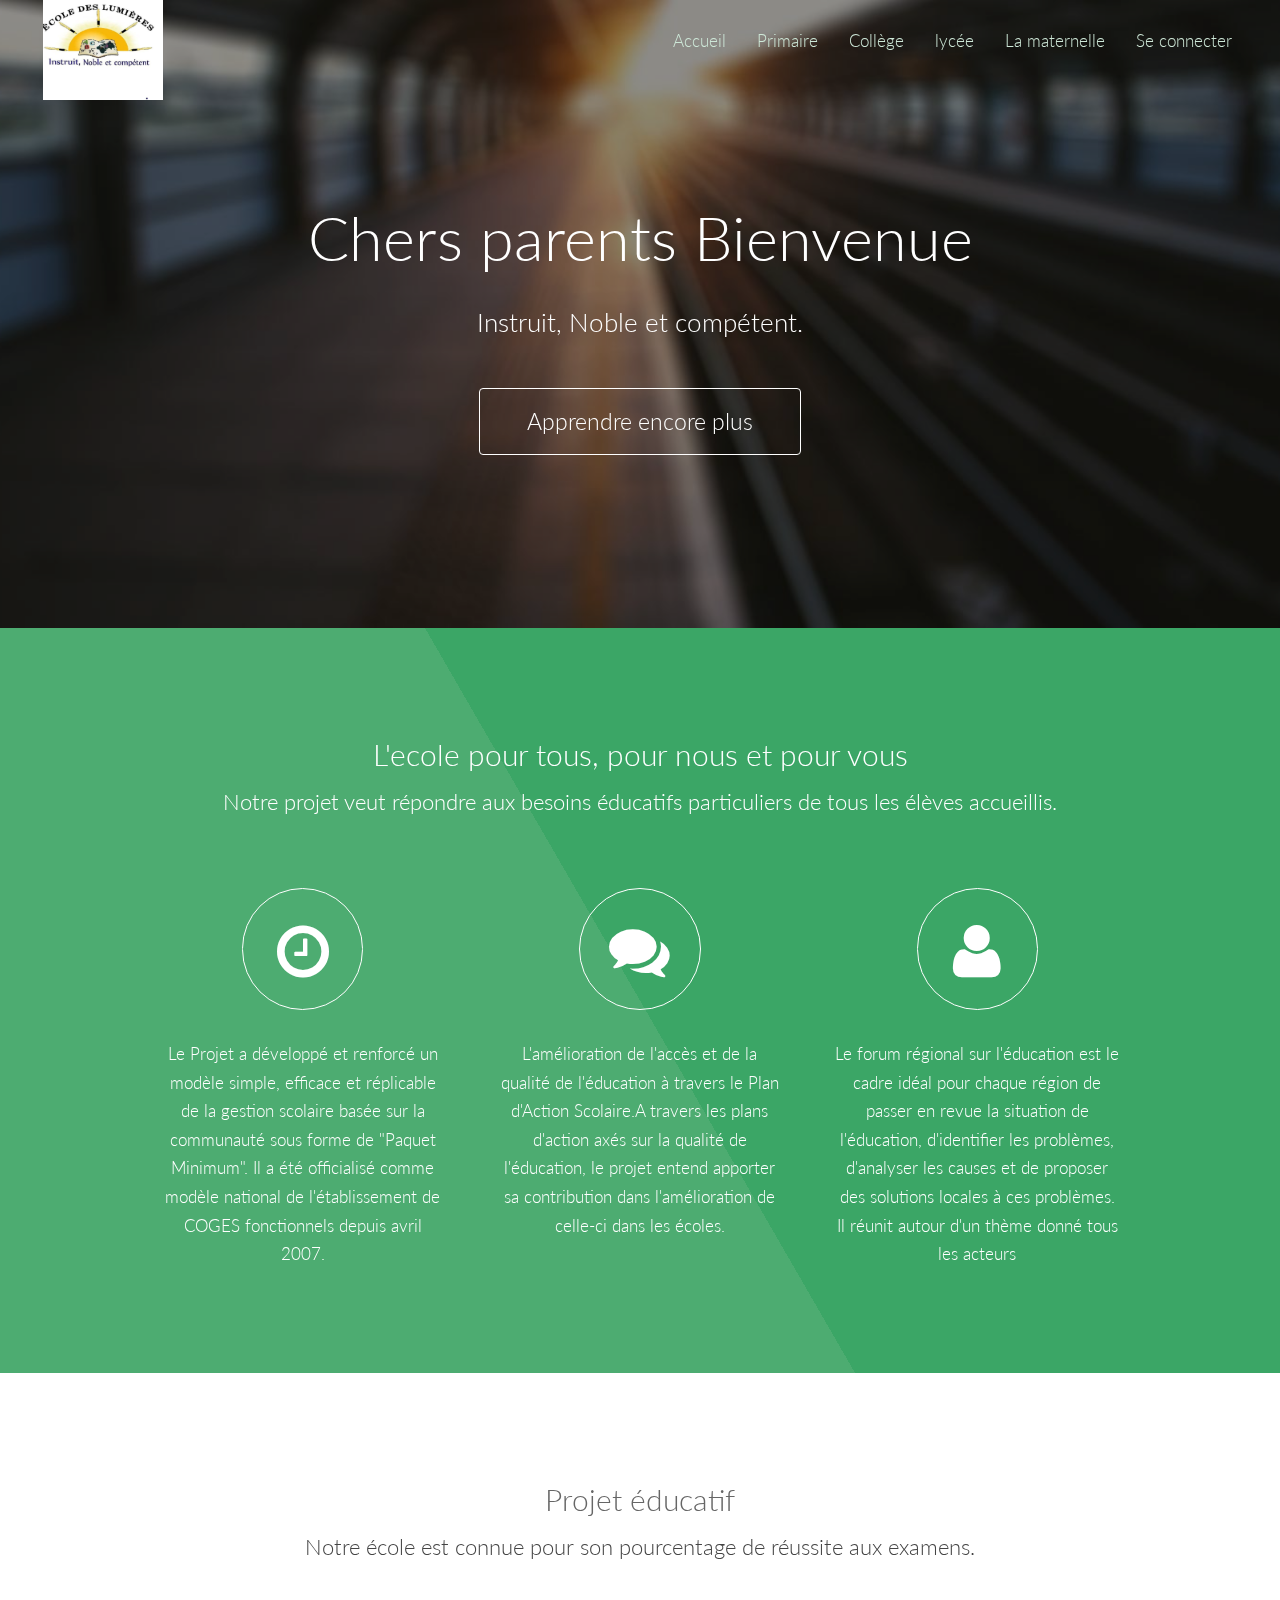
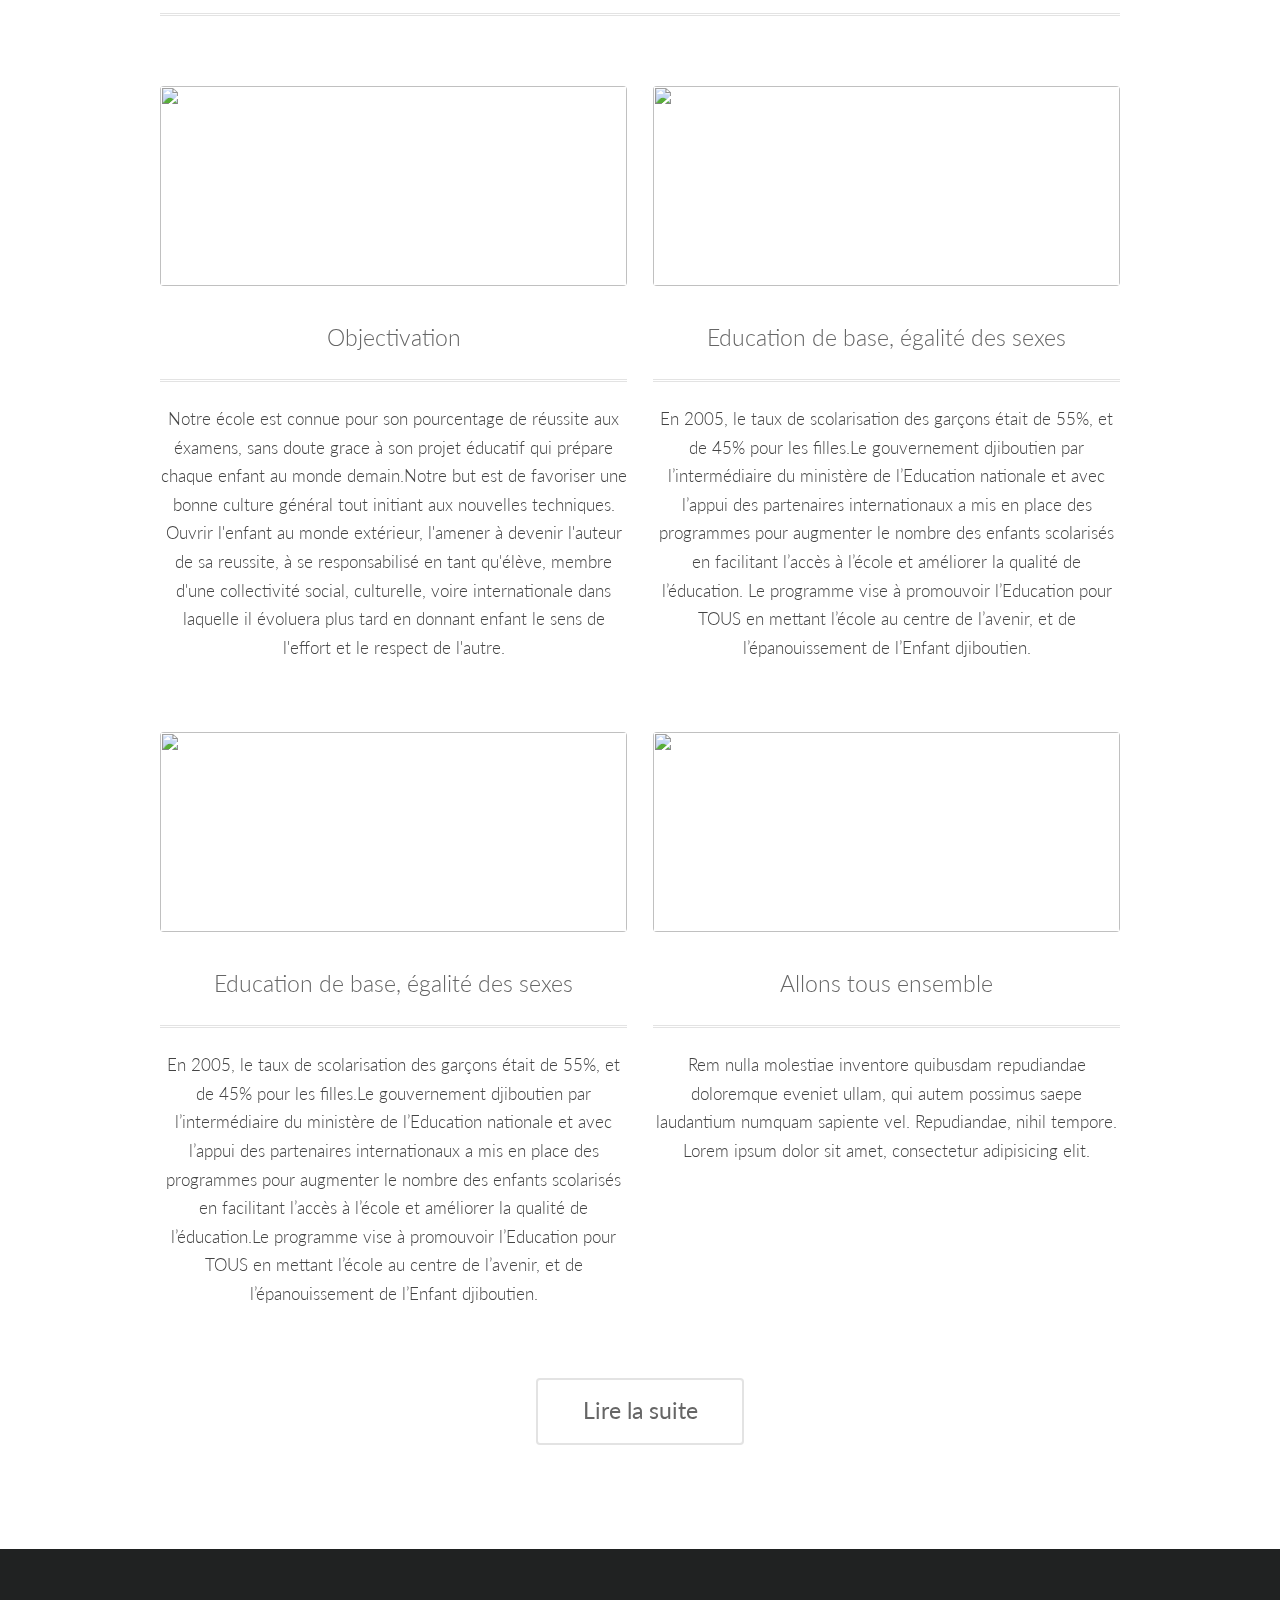
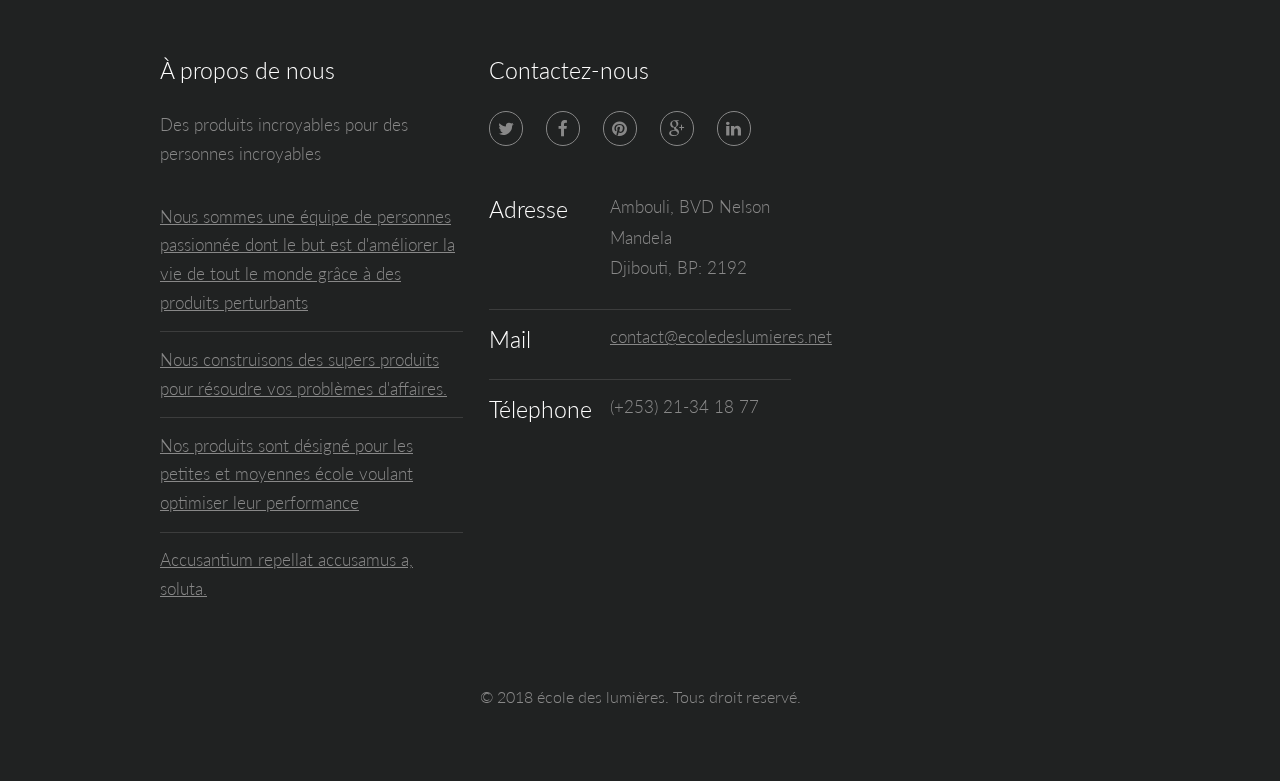
==== commit 1bfe4450: "premier modication" ====
--- a/index.html
+++ b/index.html
@@ -27,7 +27,7 @@
 		<!-- Header <img src="" alt="" > -->
 		<!-- Header -->
 			<header id="header">
-				<h1><a href="index.html"> Interphase</a></h1>
+<h1><a href="index.html"><img src="images/66.jpg" alt="logo" width="120px" height="100px" /> </a></h1>
 				<nav id="nav">
 					<ul>
 						<li><a href="index.html">Accueil</a></li>
--- a/css/style.css
+++ b/css/style.css
@@ -875,8 +875,11 @@
 		width: 100%;
 		z-index: 10000;
 	}
-
-		#header h1 {
+		img {
+			display: block inline;	
+		}
+
+		#header h1  {
 			color: #ffffff;
 			height: inherit;
 			left: 2.5em;
